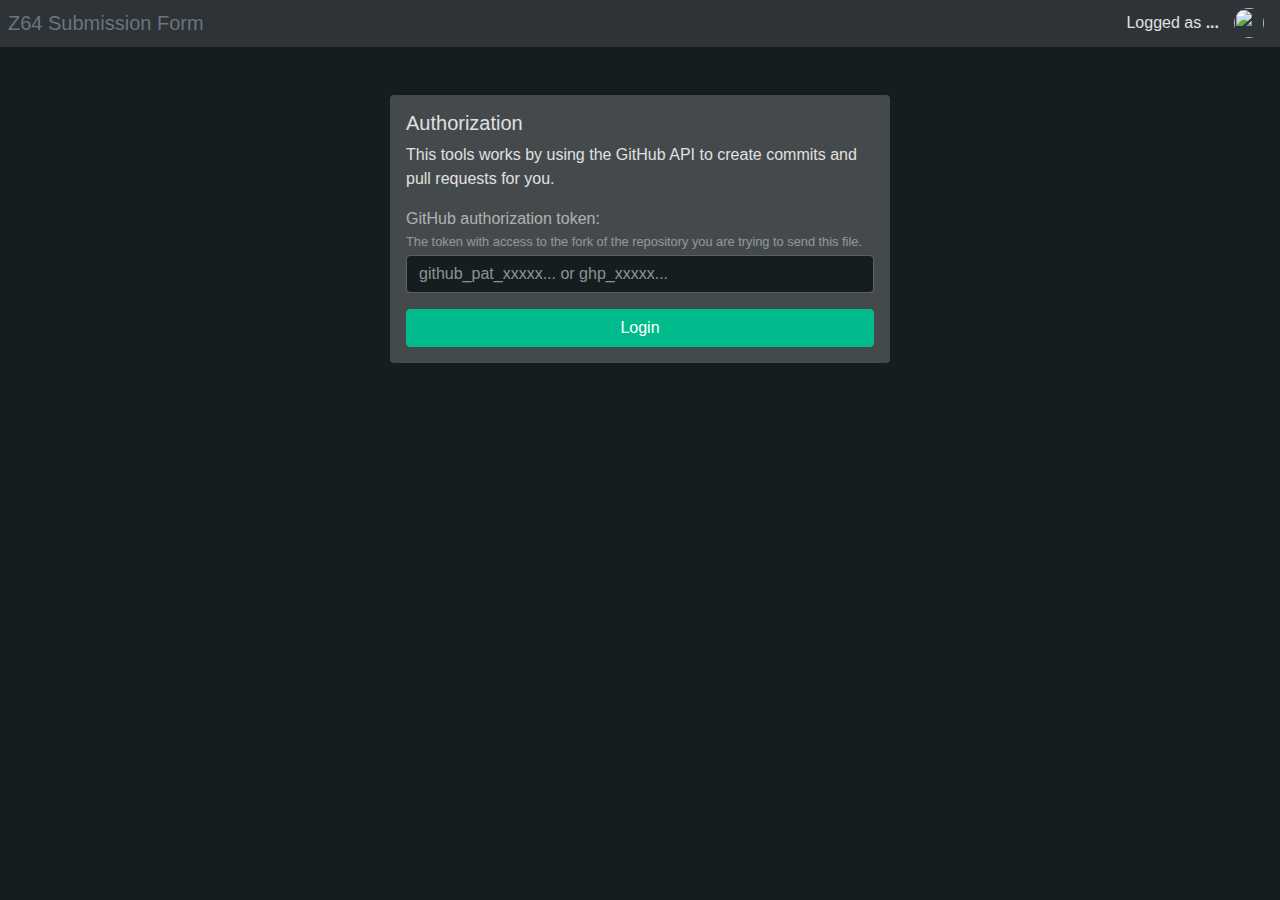
==== submission_form.html @ 9457868f "Github authorization working and proof of concept tests completed." ====
<!DOCTYPE html>
<html data-theme='dark'>
  <head>
    <!-- CSS -->
    <link rel="stylesheet" type="text/css" href="css/themes.css" />
    <link rel="stylesheet" type="text/css" href="css/bootstrap-themed.css" />
    <link rel="stylesheet" type="text/css" href="https://cdnjs.cloudflare.com/ajax/libs/font-awesome/6.5.2/css/all.min.css" />

    <!-- JQuery -->
    <script src="https://ajax.googleapis.com/ajax/libs/jquery/3.6.3/jquery.min.js"></script>
    <link rel="stylesheet" href="https://ajax.googleapis.com/ajax/libs/jqueryui/1.13.2/themes/smoothness/jquery-ui.css" />
    <script src="https://ajax.googleapis.com/ajax/libs/jqueryui/1.13.2/jquery-ui.min.js"></script>

    <!-- Other stuff -->
    <script src="https://cdn.jsdelivr.net/npm/jszip/dist/jszip.min.js"></script>
  </head>
  <body>
    <style>
      .loading-overlay {
        position: fixed;
        width: 100%;
        height: 100%;
        top: 0;
        left: 0;
        color: var(--primary-normal);
        background-color: var(--loading-overlay-backdrop-color);
        z-index: 5600;
      }
      .loading-overlay i{
          position: absolute;
          top: 47%;
          left: 47%;
      }

      label{
        margin-bottom: .1rem;
      }
      .hint{
        padding: 0;
        margin: 0;
        margin-bottom: .25rem;
        font-size: 80%;
        opacity: .5;
      }
    </style>

    <script type="module">
      import { Octokit, App } from "https://esm.sh/octokit";

      var authToken = "";

      // Info about the user:
      var username = "";
      var fullName = "";
      var email = "";
      var avatarUrl = "";

      // Valid repos of the user:
      var repos = [];

      async function userLogin(){
        try {
          //loadForm();
          //return;

          // We put an overlay to prevent more user action
          $("#loadingOverlay").removeClass("d-none");

          // Get the token the user put
          var authToken = $("#txtGithubAuthToken").val();
          console.log(authToken);
          const octokit = new Octokit({ auth: authToken });

          // Get the username of this token
          var user = await octokit.request('GET /user');
          username = user.data.login;
          fullName = user.data.name;
          email = user.data.email;
          avatarUrl = user.data.avatar_url;

          // Load the user info
          $("#imgAvatar").prop("src", avatarUrl);
          $("#lbUsername").text(username);

          // Get their repos
          var allRepos = await octokit.request('GET /users/{username}/repos', {
            username: username,
          });
          console.log(allRepos);
          
          // Check all the repos to see which one are a z64 repo
          await Promise.all(allRepos.data.map(async (repo) => {
            // Only use fork repos, because only those can pull-request
            if(repo.fork){
              // https://raw.githubusercontent.com/CristobalPenaloza/Z64PackerTestRepo/main/z64musicpacker.properties
              var z64PropertiesLink = "https://raw.githubusercontent.com/" + repo.full_name + "/" + repo.default_branch + "/z64musicpacker.properties";
              var response = await fetch(z64PropertiesLink);
              
              if(response.ok){
                console.log(response);
              }

              
              return;


              // Load the repo into our list
              repos.push({
                id: repo.id,
                fullName: repo.full_name,
                name: repo.name,
                url: repo.url,
                defaultBranch: repo.default_branch,

                // Z64 music packer properties
                
              });
            }
          }));

          
          

          

          // Once we finish, we change form and stop the loading
          $("#loadingOverlay").addClass("d-none");
          $("#panelAuthorization").addClass("d-none");
          $("#panelSubmissionDetails").removeClass("d-none");

          // If we catch an error, show it to the user
          // TODO: USE A MORE USER-FRIENDLY WAY TO SHOW THE ERROR
        } catch(e){
          $("#loadingOverlay").addClass("d-none");
          alert(e);
        }
      }

      function loadForm(){
        

        // Load the repo list

        // TODO: LOAD SPECIFIC REPO STUFF...
      }

      function processFile(event) {
        var file = event.target.files[0];
        var zip = new JSZip(); // https://stuk.github.io/jszip/documentation/api_jszip.html
        zip.loadAsync(file).then(function(zip) {
          // If it's not a valid file, we just stop the process here
          var ootrs = file.name.endsWith(".ootrs");
          if(!ootrs && !file.name.endsWith(".mmrs")) return;
          
          var usesCustomBank = false;
          var usesCustomSamples = false;

          // Run over each file and extract data
          zip.forEach(function(path, file) {
            if(ootrs && path.endsWith(".meta")){
              // TODO
            }

            if(!ootrs && path == "categories.txt"){
              // TODO
            }

            if(path.endsWith(".zbank")) usesCustomBank = true;
            if(path.endsWith(".zsound")) usesCustomSamples = true;
          });


          $("#lbFormat").text(ootrs ? "OOTRS" : "MMRS");
          $("#lbUsesCustomBank").text(usesCustomBank ? "Yes" : "No");
          $("#lbUsesCustomSamples").text(usesCustomSamples ? "Yes" : "No");


          // TODO: LOAD THE FORM IN THE CORRECT FORMAT (ootrs or mmrs)

          
        // File doesn't have the zip format
        }, function() {
          alert("Not a valid zip file");
          // TODO: ALERT (maybe a toast? snackbar?)
        });
      };

    
      async function submitForm(){
        console.log("submitForm");

        const octokit = new Octokit({
          auth: authToken,
        });

        

        // TODO: Get auth token
        
        // TODO: Collect the json file
        
        // TODO: Add this entry to the json file

        // TODO: Send the file and the entry through the github API as a commit

        // TODO: Do a pull request

        // WOOOOORKS !!!
        /*var result = await octokit.request('PUT /repos/{owner}/{repo}/contents/{path}', {
          owner: 'CristobalPenaloza',
          repo: 'Z64PackerTestRepo',
          path: 'test1.txt',
          message: 'Test 1',
          committer: {
            name: 'Cristóbal Peñaloza',
            email: 'cristobal.tolin@gmail.com'
          },
          content: 'bXkgbmV3IGZpbGUgY29udGVudHM=',
        });*/
        console.log('Process finished');
      }

      $(function(){
        $("#btnLogin").on("click", userLogin);
        $("#btnSubmit").on("click", submitForm);
        $("#fileUpload").on("change", processFile);
      });
    </script>

    <div id="loadingOverlay" class="loading-overlay d-none">
      <i class="fa-solid fa-spinner fa-spin-pulse fa-3x"></i>
    </div>

    <nav class="nav-shadow navbar fixed-top" style="padding-left: 8px; height: 46.5px;">
      <a class="navbar-brand text-secondary" style="width: 242px" href="#">
        Z64 Submission Form
      </a>

      <div class="col-auto ml-auto">
        Logged as <b id="lbUsername">...</b>
      </div>

      <div class="col-auto px-0">
        <img id="imgAvatar" class="rounded-circle" width="30" height="30" src="" />
      </div>
    </nav>

    <div class="container" style="padding-top: 46.5px;">
      <div class="row justify-content-md-center pt-5 pb-5">

        <!-- AUTHORIZATION -->
        <div class="card rounded col p-3" style="max-width: 500px;" id="panelAuthorization">
          <h5>Authorization</h5>
          <p>This tools works by using the GitHub API to create commits and pull requests for you.</p>

          <div class="form-group">
            <label>GitHub authorization token:</label>
            <p class="hint">The token with access to the fork of the repository you are trying to send this file.</p>
            <input type="text" id="txtGithubAuthToken" class="form-control" placeholder="github_pat_xxxxx... or ghp_xxxxx..." />
          </div>

          <button type="button" class="btn btn-success" id="btnLogin">Login</button>
        </div>


        <!-- SUBMISSION DETAILS -->
        <div class="card rounded col p-3 d-none" style="max-width: 500px;" id="panelSubmissionDetails">
          <h5>Submission details</h5>
    
          <div class="form-group">
            <label>File:</label>
            <input id="fileUpload" type="file" class="form-control" accept=".ootrs,.mmrs" />
            <p class="opacity-600 mb-0">
              Information detected from the file:<br>
              <b>• Format:</b> <span id="lbFormat">...</span><br>
              <b>• Internal name:</b> <span id="lbInternalName">...</span><br>
              <b>• Sequence type:</b> <span id="lbInternalName">...</span><br>
              <b>• Music groups:</b> <span id="lbMusicGroups">...</span><br>
              <b>• Categories:</b> <span id="lbCategories">...</span><br>
              <b>• Uses custom bank:</b> <span id="lbUsesCustomBank">...</span><br>
              <b>• Uses custom samples:</b> <span id="lbUsesCustomSamples">...</span>
            </p>
          </div>

          <hr>

          <div class="form-group">
            <label>Game name:</label>
            <p class="hint">The name of the game your song comes from.</p>
            <input type="text" class="form-control" placeholder="E.g.: Super Mario Galaxy" />
          </div>

          <div class="form-group">
            <label>Song name:</label>
            <p class="hint">The actual name of the song.</p>
            <input type="text" class="form-control" placeholder="E.g.: Rosalina's Observatory" />
          </div>

          <div class="form-group">
            <label>Composer(s):</label>
            <p class="hint">A list of the names of the original composers of this song.</p>
            <input type="text" class="form-control" placeholder="E.g.: Koji Kondo" />
          </div>

          <div class="form-group">
            <label>Converter(s):</label>
            <p class="hint">A list of the names of ones who converted this song to the Zelda 64 format.</p>
            <input type="text" class="form-control" placeholder="E.g.: Tolin" />
          </div>

          <div class="form-group">
            <label>Song type:</label>
            <p class="hint">
              <b>• Background Music (BGM):</b> looping track, used as background music.<br>
              <b>• Fanfare:</b> non looping track, used for events (e.g. when you find items).
            </p>
            <select class="form-control">
              <option>Background Music (BGM)</option>
              <option>Fanfare</option>
            </select>
          </div>

          <div class="form-group">
            <label>Preview link:</label>
            <p class="hint">
              Link to a preview of this songs. Can it be on two formats:<br>
              <b>• YouTube link:</b> link to a video uploaded to YouTube of your version of the song.<br>
              <b>• Direct sound file link:</b> direct link to a sound file (.mp3, .wav, etc) uploaded on a public site (Mega, Discord, GitHub, etc).
            </p>
            <input type="text" class="form-control" />
          </div>

          <div class="form-group">
            <label>Notes:</label>
            <input type="text" class="form-control" />
          </div>

          <button type="button" class="btn btn-success" id="btnSubmit">Submit</button>
        </div>
      </div>
    </div>
  </body>
</html>
---- css/themes.css ----
﻿html[data-theme='light'] {
	--text: #3f3f3f;
	--text-900: rgba(63, 63, 63, 0.9);
	--text-800: rgba(63, 63, 63, 0.8);
	--text-700: rgba(63, 63, 63, 0.7);
	--text-600: rgba(63, 63, 63, 0.6);
	--text-500: rgba(63, 63, 63, 0.5);
	--text-400: rgba(63, 63, 63, 0.4);
	--text-300: rgba(63, 63, 63, 0.3);
	--text-200: rgba(63, 63, 63, 0.2);
	--text-100: rgba(63, 63, 63, 0.1);
	--text-050: rgba(63, 63, 63, 0.05);
	--text-transparent: rgba(63, 63, 63, 0);
	--text-contrary: #FFF;
	--background: #fff;
	--navbar-background: #fff;
	--navbar-text-color: #353149;
	--navbar-brand-filter: initial;
	--panel-background: #f4f5f6;
	--panel-background-rich: #f0f1f2;
	--modal-background: #fff;
	--loading-overlay-backdrop-color: rgba(255, 255, 255, .55);
	--backdrop-opacity: 0.5;
	--tooltip-background: #353149;
	--tooltip-text-color: #FFF;
	--card-border: 0;
	--form-control-border: #ced4da;
	--form-group-text-background: #e9ecef;
	--table-background: #fafbfc;
	--table-in-modal-background: #fafbfc;
	--table-background-odd: rgba(0, 0, 0, 0.028);
	--table-hover: rgba(0, 0, 0, 0.025);
	--table-border: #dee2e6;
	--table-header-text-color: #353149;
	--secondary-normal: #6c757d;
	--secondary-normal-500: rgba(108, 117, 125, 0.5);
	--secondary-normal-rich: #5a6268;
	--secondary-normal-richer: #545b62;
	--secondary-normal-richest: #4e555b;
	--secondary-light: #d6d8db;
	--secondary-lighter: #e2e3e5;
	--secondary-light-rich: #c8cbcf;
	--secondary-dark: #383d41;
	--secondary-darker: #202326;
	--success-normal: #28a745;
	--success-normal-500: rgba(40, 167, 69, 0.5);
	--success-normal-rich: #218838;
	--success-normal-richer: #1e7e34;
	--success-normal-richest: #1c7430;
	--success-light: #c3e6cb;
	--success-lighter: #d4edda;
	--success-light-rich: #b1dfbb;
	--success-dark: #155724;
	--success-darker: #0b2e13;
	--info-normal: #353149;
	--info-normal-500: rgba(53, 49, 73, 0.5);
	--info-normal-rich: #2a273a;
	--info-normal-richer: #2a273a;
	--info-normal-richest: #1f1d2a;
	--info-light: #c2c1c8;
	--info-lighter: #d6d5da;
	--info-light-rich: #aeacb6;
	--info-dark: #1a1824;
	--info-darker: #0f0e15;
	--warning-normal: #ffc107;
	--warning-normal-500: rgba(255, 193, 7, 0.5);
	--warning-normal-rich: #e0a800;
	--warning-normal-richer: #d39e00;
	--warning-normal-richest: #c69500;
	--warning-light: #ffeeba;
	--warning-lighter: #fff3cd;
	--warning-light-rich: #ffe8a1;
	--warning-dark: #856404;
	--warning-darker: #533f03;
	--warning-contrast-text: #212529;
	--danger-normal: #dc3545;
	--danger-normal-500: rgba(220, 53, 69, 0.5);
	--danger-normal-rich: #c82333;
	--danger-normal-richer: #bd2130;
	--danger-normal-richest: #b21f2d;
	--danger-light: #f5c6cb;
	--danger-lighter: #f8d7da;
	--danger-light-rich: #f1b0b7;
	--danger-dark: #721c24;
	--danger-darker: #491217;
	--light-normal: #e5e5e5;
	--light-normal-500: rgba(229, 229, 229, 0.5);
	--light-normal-rich: #d8d8d8;
	--light-normal-richer: #d8d8d8;
	--light-normal-richest: #cbcbcb;
	--light-light: #f7f7f7;
	--light-lighter: #f9f9f9;
	--light-light-rich: #f4f4f4;
	--light-dark: #727272;
	--light-darker: #444444;
	--dark-normal: #1f1f1f;
	--dark-normal-500: rgba(31, 31, 31, 0.5);
	--dark-normal-rich: #121212;
	--dark-normal-richer: #121212;
	--dark-normal-richest: #050505;
	--dark-light: #bbbbbb;
	--dark-lighter: #d2d2d2;
	--dark-light-rich: #a5a5a5;
	--dark-dark: #0f0f0f;
	--dark-darker: #090909;
	--orange-light: #ffccbc;
	--scrollbar-thumb: #dfe0e1;
	--scrollbar-hover: #c6c7c8;
	--shadow-intensity: 0.75;
}
html[data-theme='dark'] {
	--text: #e0e0e0;
	--text-900: rgba(224, 224, 224, 0.9);
	--text-800: rgba(224, 224, 224, 0.8);
	--text-700: rgba(224, 224, 224, 0.7);
	--text-600: rgba(224, 224, 224, 0.6);
	--text-500: rgba(224, 224, 224, 0.5);
	--text-400: rgba(224, 224, 224, 0.4);
	--text-300: rgba(224, 224, 224, 0.3);
	--text-200: rgba(224, 224, 224, 0.2);
	--text-100: rgba(224, 224, 224, 0.1);
	--text-050: rgba(224, 224, 224, 0.05);
	--text-transparent: rgba(224, 224, 244, 0);
	--text-contrary: #343a40;
	--background: #161d20;
	--navbar-background: #2d3336;
	--panel-background: #2d3336;
	--panel-background-rich: #444a4c;
	--modal-background: #161d20;
	--loading-overlay-backdrop-color: rgba(24, 24, 24, .6);
	--backdrop-opacity: 0.6;
	--tooltip-background: #FFF;
	--tooltip-text-color: #000;
	--card-border: 1px solid #5b6062;
	--form-control-border: #5b6062;
	--form-control-focus: #f16f62;
	--form-control-focus-highlight: rgba(241, 111, 98, 0.15);
	--table-background: #2d3336;
	--table-in-modal-background: #2d3336;
	--table-background-odd: rgba(255, 255, 255, 0.075);
	--table-hover: rgba(255, 255, 255, 0.1);
	--table-border: #444a4c;
	--secondary-normal: #3c3f43;
	--secondary-normal-500: rgba(60,63,67, 0.5);
	--secondary-normal-rich: #303236;
	--secondary-normal-richer: #303236;
	--secondary-normal-richest: #242628;
	--secondary-light: #18191a;
	--secondary-lighter: #121214;
	--secondary-light-rich: #1e1f21;
	--secondary-dark: #9d9fa1;
	--secondary-darker: #b1b2b3;
	--success-normal: #00bc8c;
	--success-normal-500: rgba(0,188,140, 0.5);
	--success-normal-rich: #00a379;
	--success-normal-richer: #00a379;
	--success-normal-richest: #008966;
	--success-light: #004b38;
	--success-lighter: #00382a;
	--success-light-rich: #005e46;
	--success-dark: #7fddc5;
	--success-darker: #b2eadc;
	--info-normal: #353149;
	--info-normal-500: rgba(53, 49, 73, 0.5);
	--info-normal-rich: #2a273a;
	--info-normal-richer: #2a273a;
	--info-normal-richest: #1f1d2a;
	--info-light: #c2c1c8;
	--info-lighter: #d6d5da;
	--info-light-rich: #aeacb6;
	--info-dark: #1a1824;
	--info-darker: #0f0e15;
	--warning-normal: #f5af41;
	--warning-normal-500: rgba(245,175,65, 0.5);
	--warning-normal-rich: #f4a529;
	--warning-normal-richer: #f4a529;
	--warning-normal-richest: #f29b11;
	--warning-light: #62461a;
	--warning-lighter: #493413;
	--warning-light-rich: #7a5720;
	--warning-dark: #fad7a0;
	--warning-darker: #fce7c6;
	--warning-contrast-text: #343a40;
	--danger-normal: #ff5252;
	--danger-normal-500: rgba(255,82,82, 0.5);
	--danger-normal-rich: #ff3939;
	--danger-normal-richer: #ff3939;
	--danger-normal-richest: #ff1f1f;
	--danger-light: #662020;
	--danger-lighter: #4c1818;
	--danger-light-rich: #7f2929;
	--danger-dark: #ffa8a8;
	--danger-darker: #ffcbcb;
	--light-normal: #343a40;
	--light-normal-500: rgba(52, 58, 64, 0.5);
	--light-normal-rich: #23272b;
	--light-normal-richer: #1d2124;
	--light-normal-richest: #171a1d;
	--light-light: #c6c8ca;
	--light-lighter: #d6d8d9;
	--light-light-rich: #b9bbbe;
	--light-dark: #1b1e21;
	--light-darker: #040505;
	--dark-normal: #f8f9fa;
	--dark-normal-500: rgba(248, 249, 250, 0.5);
	--dark-normal-rich: #e2e6ea;
	--dark-normal-richer: #dae0e5;
	--dark-normal-richest: #d3d9df;
	--dark-light: #4a4a4b;
	--dark-lighter: #313132;
	--dark-light-rich: #636364;
	--dark-dark: #fbfcfc;
	--dark-darker: #fcfdfd;
	--scrollbar-thumb: rgba(224, 224, 224, .1);
	--scrollbar-hover: rgba(224, 224, 224, .2);
	--shadow-intensity: 4;
}
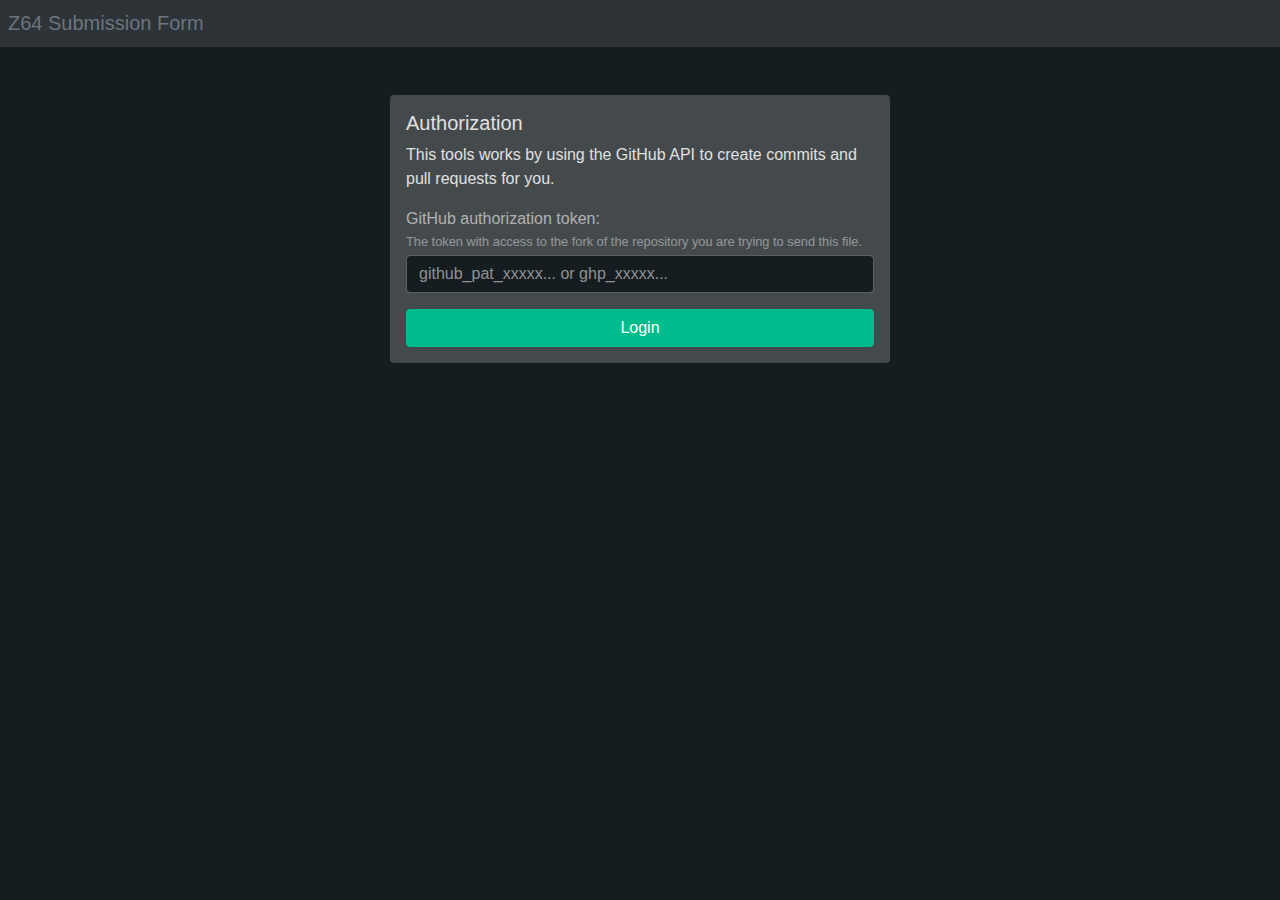
==== commit bd70eaa8: "Repo selection completed!" ====
--- a/submission_form.html
+++ b/submission_form.html
@@ -57,6 +57,7 @@
 
       // Valid repos of the user:
       var repos = [];
+      var selectedRepo = null;
 
       async function userLogin(){
         try {
@@ -68,7 +69,6 @@
 
           // Get the token the user put
           var authToken = $("#txtGithubAuthToken").val();
-          console.log(authToken);
           const octokit = new Octokit({ auth: authToken });
 
           // Get the username of this token
@@ -79,54 +79,94 @@
           avatarUrl = user.data.avatar_url;
 
           // Load the user info
+          $("#niAvatar").removeClass("d-none");
           $("#imgAvatar").prop("src", avatarUrl);
+          $("#niUsername").removeClass("d-none");
           $("#lbUsername").text(username);
 
           // Get their repos
           var allRepos = await octokit.request('GET /users/{username}/repos', {
             username: username,
           });
-          console.log(allRepos);
           
           // Check all the repos to see which one are a z64 repo
           await Promise.all(allRepos.data.map(async (repo) => {
-            // Only use fork repos, because only those can pull-request
+
+            // If it's a fork, query the original repo
+            var originalRepoFullName = repo.full_name;
+            var originalRepoAvatarUrl = avatarUrl;
             if(repo.fork){
-              // https://raw.githubusercontent.com/CristobalPenaloza/Z64PackerTestRepo/main/z64musicpacker.properties
-              var z64PropertiesLink = "https://raw.githubusercontent.com/" + repo.full_name + "/" + repo.default_branch + "/z64musicpacker.properties";
-              var response = await fetch(z64PropertiesLink);
-              
-              if(response.ok){
-                console.log(response);
-              }
-
-              
-              return;
-
+              var originalRepo = await octokit.request('GET /repos/{owner}/{repo}', {
+                owner: repo.owner.login,
+                repo: repo.name
+              });
+              originalRepoFullName = originalRepo.data.parent.full_name;
+              originalRepoAvatarUrl = originalRepo.data.parent.owner.avatar_url;
+            }
+
+            // Try to get the z64musicpacker.properties file from the original repo
+            // TODO: Consider reading this with the GitHub API, since raw.githubusercontent.com has a cache delay of 300 seconds (5 mins)
+            var z64PropertiesLink = "https://raw.githubusercontent.com/" + originalRepoFullName + "/" + repo.default_branch + "/z64musicpacker.properties";
+            var response = await fetch(z64PropertiesLink);
+
+            // TODO: Add version, and compatible files to z64musicpacker.properties
+            
+            // If we find a z64musicpacker.properties file, this is a compatible repo!
+            if(response.ok){
+              // Read the file
+              var properties = await response.json();
+              console.log(properties);
 
               // Load the repo into our list
               repos.push({
-                id: repo.id,
-                fullName: repo.full_name,
-                name: repo.name,
-                url: repo.url,
-                defaultBranch: repo.default_branch,
-
-                // Z64 music packer properties
-                
+                repoId: repo.id,
+                repoFullName: repo.full_name,
+                repoName: repo.name,
+                repoUrl: repo.url,
+                repoDefaultBranch: repo.default_branch,
+                repoIsFork: repo.fork, // <-- Make this tool also available for repo owners
+
+                originalRepoFullName: originalRepoFullName,
+                originalRepoAvatarUrl: originalRepoAvatarUrl,
+
+                // Import Z64 music packer properties
+                ...properties,
               });
             }
           }));
 
-          
-          
-
-          
-
-          // Once we finish, we change form and stop the loading
-          $("#loadingOverlay").addClass("d-none");
-          $("#panelAuthorization").addClass("d-none");
-          $("#panelSubmissionDetails").removeClass("d-none");
+          // Check if we have z64 fork repos available
+          if(repos.length == 0){
+            alert("No Z64 repos found for this account!");
+            $("#loadingOverlay").addClass("d-none");
+            return;
+
+          } else{
+            // Add the repos as buttons
+            repos.forEach((repo, i) => {
+              $("#containerRepo").append(
+                `<button type="button" class="btn btn-outline-dark w-100 mb-3" id="btnSelectRepo${i}">
+                  <div class="row">
+                    <img class="rounded-circle ml-3" width="45" height="45" src="${repo.originalRepoAvatarUrl}" />
+                    <div class="col text-left">
+                      <h5 class="mb-0">${repo.name}</h5>
+                      <span class="opacity-500">${repo.description}</span>
+                    </div>
+                  </div>
+                </button>`
+              );
+              $(`#btnSelectRepo${i}`).on("click", function(){
+                selectedRepo = repo;
+                $("#panelRepoSelection").addClass("d-none");
+                $("#panelSubmissionDetails").removeClass("d-none");
+              });
+            });
+
+            // Once we finish, we change form and stop the loading
+            $("#loadingOverlay").addClass("d-none");
+            $("#panelAuthorization").addClass("d-none");
+            $("#panelRepoSelection").removeClass("d-none");
+          }
 
           // If we catch an error, show it to the user
           // TODO: USE A MORE USER-FRIENDLY WAY TO SHOW THE ERROR
@@ -235,12 +275,12 @@
       <a class="navbar-brand text-secondary" style="width: 242px" href="#">
         Z64 Submission Form
       </a>
-
-      <div class="col-auto ml-auto">
+      
+      <div class="col-auto ml-auto d-none" id="niUsername">
         Logged as <b id="lbUsername">...</b>
       </div>
 
-      <div class="col-auto px-0">
+      <div class="col-auto px-0 d-none" id="niAvatar">
         <img id="imgAvatar" class="rounded-circle" width="30" height="30" src="" />
       </div>
     </nav>
@@ -263,9 +303,31 @@
         </div>
 
 
+        <!-- SELECT A REPO -->
+        <div class="card rounded col p-3 d-none" style="max-width: 500px;" id="panelRepoSelection">
+          <h5>Select a repository</h5>
+          <p>Select the repository you will be submitting a new music track.</p>
+          <div class="container" id="containerRepo">
+            <!--<button type="button" class="btn btn-outline-dark w-100 mb-3">
+              <div class="row">
+                <img id="imgAvatar" class="rounded-circle ml-3" width="45" height="45" src="" />
+                <div class="col text-left">
+                  <h5>Repo Name</h5>
+                  <span class="opacity-500">Description! Description!</span>
+                </div>
+              </div>
+            </button>-->
+          </div>
+        </div>
+
+
         <!-- SUBMISSION DETAILS -->
         <div class="card rounded col p-3 d-none" style="max-width: 500px;" id="panelSubmissionDetails">
           <h5>Submission details</h5>
+
+          <div class="form-group">
+            
+          </div>
     
           <div class="form-group">
             <label>File:</label>
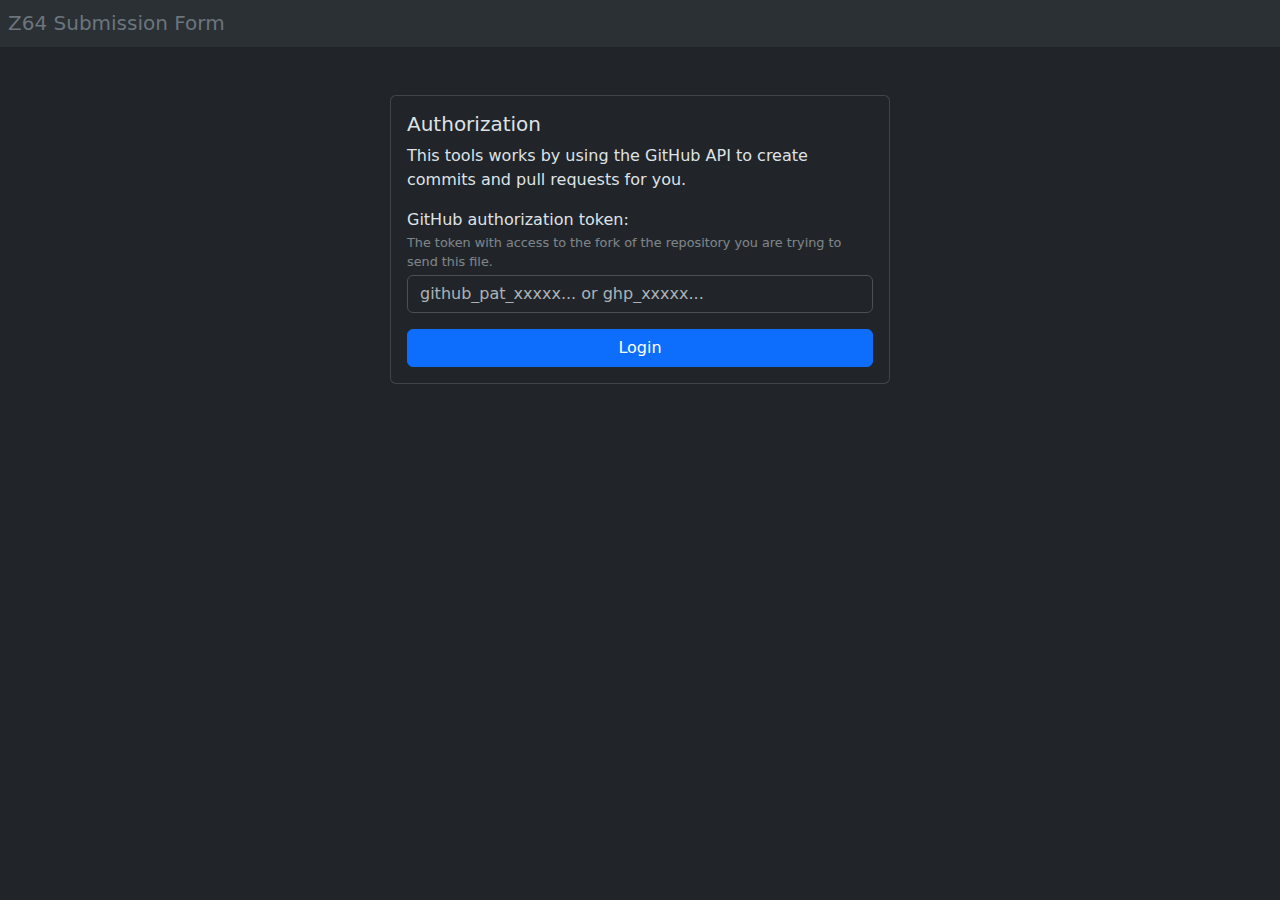
==== commit 270eca7a: "Upload new file completed!" ====
--- a/submission_form.html
+++ b/submission_form.html
@@ -1,9 +1,8 @@
 <!DOCTYPE html>
-<html data-theme='dark'>
+<html data-bs-theme="dark">
   <head>
     <!-- CSS -->
-    <link rel="stylesheet" type="text/css" href="css/themes.css" />
-    <link rel="stylesheet" type="text/css" href="css/bootstrap-themed.css" />
+    <link href="https://cdn.jsdelivr.net/npm/bootstrap@5.3.3/dist/css/bootstrap.min.css" rel="stylesheet" integrity="sha384-QWTKZyjpPEjISv5WaRU9OFeRpok6YctnYmDr5pNlyT2bRjXh0JMhjY6hW+ALEwIH" crossorigin="anonymous">
     <link rel="stylesheet" type="text/css" href="https://cdnjs.cloudflare.com/ajax/libs/font-awesome/6.5.2/css/all.min.css" />
 
     <!-- JQuery -->
@@ -13,6 +12,8 @@
 
     <!-- Other stuff -->
     <script src="https://cdn.jsdelivr.net/npm/jszip/dist/jszip.min.js"></script>
+    <script src="https://cdnjs.cloudflare.com/ajax/libs/jquery.alphanum/1.0.24/jquery.alphanum.min.js"></script>
+    <script src="js/typeahead.bundle.js"></script>
   </head>
   <body>
     <style>
@@ -22,16 +23,15 @@
         height: 100%;
         top: 0;
         left: 0;
-        color: var(--primary-normal);
-        background-color: var(--loading-overlay-backdrop-color);
+        color: var(--bs-primary-text-emphasis);
+        background-color: rgba(24, 24, 24, .6);
         z-index: 5600;
       }
       .loading-overlay i{
-          position: absolute;
-          top: 47%;
-          left: 47%;
-      }
-
+        position: absolute;
+        top: 47%;
+        left: 47%;
+      }
       label{
         margin-bottom: .1rem;
       }
@@ -42,12 +42,38 @@
         font-size: 80%;
         opacity: .5;
       }
+
+
+      .tt-hint{
+        opacity: .4 !important;
+      }
+      .tt-menu{
+        width: 100%;
+        background-color: var(--bs-body-bg);
+        border: var(--bs-card-border-width) solid var(--bs-primary-text-emphasis);
+        padding: .5rem;
+        border-radius: var(--bs-border-radius);
+        margin-top: .25rem;
+      }
+      .tt-suggestion{
+        padding: .25rem;
+      }
+      .tt-suggestion.tt-cursor, .tt-suggestion:hover{
+        background-color: var(--bs-primary);
+        color: white;
+        cursor: pointer;
+      }
+      .twitter-typeahead {
+        width: 100%;
+      }
     </style>
 
     <script type="module">
       import { Octokit, App } from "https://esm.sh/octokit";
+      import { restEndpointMethods } from "https://esm.sh/@octokit/plugin-rest-endpoint-methods";
 
       var authToken = "";
+      var fileBase64 = "";
 
       // Info about the user:
       var username = "";
@@ -58,6 +84,8 @@
       // Valid repos of the user:
       var repos = [];
       var selectedRepo = null;
+      var database = [];
+      var databaseSha = "";
 
       async function userLogin(){
         try {
@@ -68,7 +96,7 @@
           $("#loadingOverlay").removeClass("d-none");
 
           // Get the token the user put
-          var authToken = $("#txtGithubAuthToken").val();
+          authToken = $("#txtGithubAuthToken").val();
           const octokit = new Octokit({ auth: authToken });
 
           // Get the username of this token
@@ -93,40 +121,45 @@
           await Promise.all(allRepos.data.map(async (repo) => {
 
             // If it's a fork, query the original repo
-            var originalRepoFullName = repo.full_name;
+            var originalRepoOwner = repo.owner.login;
             var originalRepoAvatarUrl = avatarUrl;
             if(repo.fork){
               var originalRepo = await octokit.request('GET /repos/{owner}/{repo}', {
                 owner: repo.owner.login,
                 repo: repo.name
               });
-              originalRepoFullName = originalRepo.data.parent.full_name;
+              originalRepoOwner = originalRepo.data.parent.owner.login;
               originalRepoAvatarUrl = originalRepo.data.parent.owner.avatar_url;
             }
 
             // Try to get the z64musicpacker.properties file from the original repo
-            // TODO: Consider reading this with the GitHub API, since raw.githubusercontent.com has a cache delay of 300 seconds (5 mins)
-            var z64PropertiesLink = "https://raw.githubusercontent.com/" + originalRepoFullName + "/" + repo.default_branch + "/z64musicpacker.properties";
-            var response = await fetch(z64PropertiesLink);
+            // We don't use raw.githubusercontent.com, since it has a cache delay of 300 seconds (5 mins) that can cause issues
+            var response = await octokit.request('GET /repos/{owner}/{repo}/contents/{path}', {
+              owner: originalRepoOwner,
+              repo: repo.name,
+              path: "z64musicpacker.properties"
+
+            }).catch((error) => {
+              //console.log(`${repo.name} is not a z64 repo`);
+            });
 
             // TODO: Add version, and compatible files to z64musicpacker.properties
             
             // If we find a z64musicpacker.properties file, this is a compatible repo!
-            if(response.ok){
+            if(response !== undefined){
               // Read the file
-              var properties = await response.json();
+              var properties = JSON.parse(atob(response.data.content));
               console.log(properties);
 
               // Load the repo into our list
               repos.push({
                 repoId: repo.id,
-                repoFullName: repo.full_name,
                 repoName: repo.name,
                 repoUrl: repo.url,
                 repoDefaultBranch: repo.default_branch,
                 repoIsFork: repo.fork, // <-- Make this tool also available for repo owners
 
-                originalRepoFullName: originalRepoFullName,
+                originalRepoOwner: originalRepoOwner,
                 originalRepoAvatarUrl: originalRepoAvatarUrl,
 
                 // Import Z64 music packer properties
@@ -145,10 +178,10 @@
             // Add the repos as buttons
             repos.forEach((repo, i) => {
               $("#containerRepo").append(
-                `<button type="button" class="btn btn-outline-dark w-100 mb-3" id="btnSelectRepo${i}">
+                `<button type="button" class="btn btn-outline-light w-100 mb-3" id="btnSelectRepo${i}">
                   <div class="row">
-                    <img class="rounded-circle ml-3" width="45" height="45" src="${repo.originalRepoAvatarUrl}" />
-                    <div class="col text-left">
+                    <img class="rounded-circle ml-3 col-auto" width="45" height="45" src="${repo.originalRepoAvatarUrl}" />
+                    <div class="col text-start">
                       <h5 class="mb-0">${repo.name}</h5>
                       <span class="opacity-500">${repo.description}</span>
                     </div>
@@ -156,9 +189,7 @@
                 </button>`
               );
               $(`#btnSelectRepo${i}`).on("click", function(){
-                selectedRepo = repo;
-                $("#panelRepoSelection").addClass("d-none");
-                $("#panelSubmissionDetails").removeClass("d-none");
+                selectRepo(repo);
               });
             });
 
@@ -176,116 +207,364 @@
         }
       }
 
-      function loadForm(){
-        
-
-        // Load the repo list
-
-        // TODO: LOAD SPECIFIC REPO STUFF...
-      }
-
-      function processFile(event) {
-        var file = event.target.files[0];
-        var zip = new JSZip(); // https://stuk.github.io/jszip/documentation/api_jszip.html
-        zip.loadAsync(file).then(function(zip) {
-          // If it's not a valid file, we just stop the process here
-          var ootrs = file.name.endsWith(".ootrs");
-          if(!ootrs && !file.name.endsWith(".mmrs")) return;
-          
-          var usesCustomBank = false;
-          var usesCustomSamples = false;
-
-          // Run over each file and extract data
-          zip.forEach(function(path, file) {
-            if(ootrs && path.endsWith(".meta")){
-              // TODO
+      async function selectRepo(repo){
+        selectedRepo = repo;
+        $("#loadingOverlay").removeClass("d-none");
+        
+        // Try to sync the repo and collect the database... we need it for the form
+        var err = await syncRepoAndGetLatestDatabase();
+        if(err != null){
+          alert(err);
+
+        } else{
+          // We synced and got the db! Now we load the form
+          $("#panelRepoSelection").addClass("d-none");
+          $("#panelSubmissionDetails").removeClass("d-none");
+        }
+
+        $("#loadingOverlay").addClass("d-none");
+      }
+
+      async function syncRepoAndGetLatestDatabase(){
+        const octokit = new Octokit({ auth: authToken });
+        var error = null;
+        database = [];
+        
+
+        // First, if the current repo is a fork, we try to sync to the latest commit
+        if(selectedRepo.repoIsFork){
+          var syncResponse = await octokit.request('POST /repos/{owner}/{repo}/merge-upstream', {
+            owner: username,
+            repo: selectedRepo.repoName,
+            branch: selectedRepo.repoDefaultBranch
+          }).catch((err) =>{
+            error = `Couldn't sync fork to the latest commit: ${err}`;
+          });
+          if(syncResponse === undefined) return error;
+        }
+        
+        
+        // Collect the database json file
+        var dbResponse = await octokit.request('GET /repos/{owner}/{repo}/contents/{path}', {
+          owner: username,
+          repo: selectedRepo.repoName,
+          path: selectedRepo.database
+        }).catch((err) => {
+          error = `Couldn't get database file from the repo: ${err}`;
+        });
+        if(dbResponse === undefined) return error;
+
+        // Load the database
+        try{
+          database = JSON.parse(atob(dbResponse.data.content));
+          databaseSha = dbResponse.data.sha;
+
+        } catch(e){
+          alert(`Couldn't process database file, it could be corrupted: ${e}.\n\nThe process will continue, but the database will be remade.`);
+          database = [];
+          databaseSha = dbResponse.data.sha;
+          return;
+        }
+
+        // Now that we are loaded, fill up the required forms
+        var games = new Bloodhound({
+          datumTokenizer: Bloodhound.tokenizers.whitespace,
+          queryTokenizer: Bloodhound.tokenizers.whitespace,
+          local: [...new Set(database.map((d) => d.game))],
+        });
+        $("#txtGameName").typeahead({
+          hint: true,
+          highlight: true, /* Enable substring highlighting */
+          minLength: 1, /* Specify minimum characters required for showing suggestions */
+        }, {
+          name: 'games',
+          source: games,
+        });
+
+        console.log("Database loaded!");
+        console.log(database);
+      }
+
+
+
+      async function processFile(event) {
+        // Read the file as a zip file
+        // https://stuk.github.io/jszip/documentation/api_jszip.html
+        try{
+          $("#loadingOverlay").removeClass("d-none");
+          var file = event.target.files[0];
+          fileBase64 = (await toBase64(file)).split(",").pop();
+          //console.log("File processed: " + fileBase64);
+
+          // Open the file as a zip
+          var zip = new JSZip();
+          zip.loadAsync(file).then(function(zip) {
+
+            // If it's not a valid file, we just stop the process here
+            var ootrs = file.name.endsWith(".ootrs");
+            if(!ootrs && !file.name.endsWith(".mmrs")) {
+              alert("Not a valid z64 file (ootrs, mmrs)");
+              $("#fileUpload").val("");
+              $("#pInformationFromFile").addClass("d-none");
+              return;
             }
-
-            if(!ootrs && path == "categories.txt"){
-              // TODO
-            }
-
-            if(path.endsWith(".zbank")) usesCustomBank = true;
-            if(path.endsWith(".zsound")) usesCustomSamples = true;
+            
+            var usesCustomBank = false;
+            var usesCustomSamples = false;
+
+            // Run over each file and extract data
+            zip.forEach(function(path, file) {
+
+              // Read the OOTRS-only meta file
+              if(ootrs && path.endsWith(".meta")){
+                file.async("text").then(function(text) {
+                  var lines = text.split("\n");
+                  lines.forEach((line, i) => {
+                    switch(i){
+                      case 0: $("#lbInternalName").text(line); break;
+                      case 2: $("#lbSequenceType").text(line); break;
+                      case 3: $("#lbMusicGroups").text(line); break;
+                    }
+                  });
+                });
+              }
+
+              // Read the MMRS-only categories file
+              if(!ootrs && path == "categories.txt"){
+                file.async("text").then(function(text) {
+                  $("#lbCategories").text(text);
+                });
+              }
+
+              // Check custom bank and samples
+              if(path.endsWith(".zbank")) usesCustomBank = true;
+              if(path.endsWith(".zsound")) usesCustomSamples = true;
+            });
+
+            // Load the info for both file types
+            $("#lbFormat").text(ootrs ? "OOTRS" : "MMRS");
+            $("#lbUsesCustomBank").text(usesCustomBank ? "Yes" : "No");
+            $("#lbUsesCustomSamples").text(usesCustomSamples ? "Yes" : "No");
+
+            // Toggle the info only for each file type
+            $("#lbOOTRSOnlyInfo").toggleClass("d-none", !ootrs);
+            $("#lbMMRSOnlyInfo").toggleClass("d-none", ootrs);
+
+            // Show the information
+            $("#pInformationFromFile").removeClass("d-none");
+
+            // TODO: LOAD THE FORM IN THE CORRECT FORMAT (ootrs or mmrs)
+            // If needed tho...
+
+            $("#loadingOverlay").addClass("d-none");
+
+            
+          // File doesn't have the zip format
+          }, function() {
+            alert("Not a valid zip file");
+            clearFileInput();
           });
 
-
-          $("#lbFormat").text(ootrs ? "OOTRS" : "MMRS");
-          $("#lbUsesCustomBank").text(usesCustomBank ? "Yes" : "No");
-          $("#lbUsesCustomSamples").text(usesCustomSamples ? "Yes" : "No");
-
-
-          // TODO: LOAD THE FORM IN THE CORRECT FORMAT (ootrs or mmrs)
-
-          
-        // File doesn't have the zip format
-        }, function() {
-          alert("Not a valid zip file");
-          // TODO: ALERT (maybe a toast? snackbar?)
-        });
-      };
+        } catch(e){
+          alert(`Couldn't process the file: ${e}`);
+          clearFileInput();
+        }
+      }
+      function clearFileInput(){
+        fileBase64 = "";
+        $("#pInformationFromFile").addClass("d-none");
+        $("#fileUpload").val("");
+        $("#loadingOverlay").addClass("d-none");
+      }
+      const toBase64 = file => new Promise((resolve, reject) => {
+        const reader = new FileReader();
+        reader.readAsDataURL(file);
+        reader.onload = () => resolve(reader.result);
+        reader.onerror = reject;
+      });
+
+
+
+      function clearForm(){
+        clearFileInput();
+        $("#txtGameName").val("");
+        $("#txtSongName").val("");
+        $("#ddlSongType").val("bgm");
+        $("#txtComposers").val("");
+        $("#txtConverters").val("");
+        $("#txtPreviewLink").val("");
+        $("#txtNotes").val("");
+        $("#mainForm").removeClass("was-validated");
+      }
+
 
     
       async function submitForm(){
-        console.log("submitForm");
-
-        const octokit = new Octokit({
-          auth: authToken,
+
+        // Check if the form is valid first
+        var form = $("#mainForm")[0];
+        var formIsValid = form.checkValidity();
+        $("#mainForm").addClass("was-validated");
+        if(!formIsValid) return;
+
+
+        // Open octokit and trigger the overlay
+        const octokit = new Octokit({ auth: authToken });
+        $("#loadingOverlay").removeClass("d-none");
+
+
+        // Get the latest database
+        // Is this new one required?
+        var syncError = await syncRepoAndGetLatestDatabase();
+        if(syncError != null){
+          alert(syncError);
+          $("#loadingOverlay").addClass("d-none");
+          return;
+        }
+        
+
+        // Create the new entry
+        var entry = {
+          game: $("#txtGameName").val(),
+          song: $("#txtSongName").val(),
+          type: $("#ddlSongType").val(),
+          composers: $("#txtComposers").val(),
+          converters: $("#txtConverters").val(),
+          preview: $("#txtPreviewLink").val(),
+
+          categories: $("#lbFormat").text() == "OOTRS" ? $("#lbMusicGroups").text() : $("#lbCategories").text(),
+          usesCustomBank: $("lbUsesCustomBank").text() == "Yes",
+          usesCustomSamples: $("lbUsesCustomSamples").text() == "Yes",
+          
+          uuid: crypto.randomUUID(),
+        };
+
+
+        // Generate a local path for the entry
+        var extension = $("#lbFormat").text().toLowerCase();
+        var fileLocalPath = entry.game + "/" + entry.song + "." + extension;
+        var finalPath = selectedRepo.binaries + fileLocalPath;
+        entry.file = fileLocalPath;
+        console.log(entry);
+
+
+        // Add this entry to the json file
+        database.push(entry);
+
+        
+        // Upload the file as a new commit
+        var uploadFileResult = await octokit.request('PUT /repos/{owner}/{repo}/contents/{path}', {
+          owner: username,
+          repo: selectedRepo.repoName,
+          path: finalPath,
+          message: `Add new file ${fileLocalPath}`,
+          content: fileBase64,
+          
+        }).catch((err) => {
+          alert(`Couldn't upload the new file (${finalPath}) to the repo: ${err}`);
         });
-
-        
-
-        // TODO: Get auth token
-        
-        // TODO: Collect the json file
-        
-        // TODO: Add this entry to the json file
-
-        // TODO: Send the file and the entry through the github API as a commit
-
-        // TODO: Do a pull request
-
-        // WOOOOORKS !!!
-        /*var result = await octokit.request('PUT /repos/{owner}/{repo}/contents/{path}', {
-          owner: 'CristobalPenaloza',
-          repo: 'Z64PackerTestRepo',
-          path: 'test1.txt',
-          message: 'Test 1',
-          committer: {
-            name: 'Cristóbal Peñaloza',
-            email: 'cristobal.tolin@gmail.com'
-          },
-          content: 'bXkgbmV3IGZpbGUgY29udGVudHM=',
-        });*/
-        console.log('Process finished');
-      }
+        if(uploadFileResult === undefined) {
+          $("#loadingOverlay").addClass("d-none");
+          return;
+        }
+        console.log(uploadFileResult);
+
+
+        // Update the database
+        var updateDatabaseResult = await octokit.request('PUT /repos/{owner}/{repo}/contents/{path}', {
+          owner: username,
+          repo: selectedRepo.repoName,
+          path: selectedRepo.database,
+          message: `Add entry in database for file ${fileLocalPath}`,
+          content: btoa(JSON.stringify(database, null, 2)), // <- We add spaces for readability for maintainers
+          sha: databaseSha
+          
+        }).catch((err) => {
+          alert(`Couldn't update database (${selectedRepo.database}) on the repo: ${err}`);
+        });
+        if(updateDatabaseResult === undefined) {
+          $("#loadingOverlay").addClass("d-none");
+          return;
+        }
+        console.log(updateDatabaseResult);
+
+
+        // Do a pull request with the newly added files
+        if(selectedRepo.repoIsFork){
+          var additionalNotes = $("#txtNotes").val();
+          var pullRequestResult = await octokit.request('POST /repos/{owner}/{repo}/pulls', {
+            owner: selectedRepo.originalRepoOwner,
+            repo: selectedRepo.repoName,
+            title: `Add new song: ${entry.game} - ${entry.song}`,
+            body: `Automatic PR created with Z64 Submission Form\n\nAdditional notes: ${additionalNotes}`,
+            head: username + ":" + selectedRepo.repoDefaultBranch, // <-- We only do to the main branch... I could implement it for selected branches tho
+            base: selectedRepo.repoDefaultBranch,
+
+          }).catch((err) => {
+            alert(`Couldn't create a pull request: ${err}`);
+          });
+          if(pullRequestResult === undefined) {
+            $("#loadingOverlay").addClass("d-none");
+            return;
+          }
+        }
+        
+        alert("Process completed!");
+        clearForm();
+        await syncRepoAndGetLatestDatabase();
+        $("#loadingOverlay").addClass("d-none");
+      }
+
+
 
       $(function(){
+        // Submit mappings
         $("#btnLogin").on("click", userLogin);
         $("#btnSubmit").on("click", submitForm);
+
+        // We don't want to trigger an actual submit, since we don't have any backend
+        $("#mainForm").on("submit", function(e){
+          e.preventDefault();
+          e.stopPropagation();
+        });
+        
+        // Form events
         $("#fileUpload").on("change", processFile);
+        $("#txtGameName, #txtSongName").alphanum({
+          allow: "!@#$%^&()+=[]\';,{}~`.- _", // We allow all character accepted as filenames
+          //disallow: '\\/:*?"<>|',
+        });
+        
+
+        $("#ddlSubmissionType").on("change", function(){
+          $("#mainForm").toggleClass("d-none", this.value != "new")
+          // TODO: ADD SELECT FOR CHOOSING THE SONG TO EDIT | this.value == "edit"
+        });
       });
     </script>
+
 
     <div id="loadingOverlay" class="loading-overlay d-none">
       <i class="fa-solid fa-spinner fa-spin-pulse fa-3x"></i>
     </div>
 
-    <nav class="nav-shadow navbar fixed-top" style="padding-left: 8px; height: 46.5px;">
+    <nav class="navbar navbar-expand-lg bg-body-tertiary" style="padding-left: 8px; height: 46.5px;">
       <a class="navbar-brand text-secondary" style="width: 242px" href="#">
         Z64 Submission Form
       </a>
       
+      <div class="col"></div>
+
       <div class="col-auto ml-auto d-none" id="niUsername">
         Logged as <b id="lbUsername">...</b>
       </div>
 
-      <div class="col-auto px-0 d-none" id="niAvatar">
-        <img id="imgAvatar" class="rounded-circle" width="30" height="30" src="" />
+      <div class="col-auto px-2 d-none" id="niAvatar">
+        <img id="imgAvatar" class="rounded-circle bg-white" width="30" height="30" src="" />
       </div>
     </nav>
 
-    <div class="container" style="padding-top: 46.5px;">
+    <div class="container">
       <div class="row justify-content-md-center pt-5 pb-5">
 
         <!-- AUTHORIZATION -->
@@ -293,13 +572,13 @@
           <h5>Authorization</h5>
           <p>This tools works by using the GitHub API to create commits and pull requests for you.</p>
 
-          <div class="form-group">
+          <div class="form-group mb-3">
             <label>GitHub authorization token:</label>
             <p class="hint">The token with access to the fork of the repository you are trying to send this file.</p>
             <input type="text" id="txtGithubAuthToken" class="form-control" placeholder="github_pat_xxxxx... or ghp_xxxxx..." />
           </div>
 
-          <button type="button" class="btn btn-success" id="btnLogin">Login</button>
+          <button type="button" class="btn btn-primary" id="btnLogin">Login</button>
         </div>
 
 
@@ -308,96 +587,124 @@
           <h5>Select a repository</h5>
           <p>Select the repository you will be submitting a new music track.</p>
           <div class="container" id="containerRepo">
-            <!--<button type="button" class="btn btn-outline-dark w-100 mb-3">
-              <div class="row">
-                <img id="imgAvatar" class="rounded-circle ml-3" width="45" height="45" src="" />
-                <div class="col text-left">
-                  <h5>Repo Name</h5>
-                  <span class="opacity-500">Description! Description!</span>
-                </div>
-              </div>
-            </button>-->
           </div>
         </div>
 
 
         <!-- SUBMISSION DETAILS -->
-        <div class="card rounded col p-3 d-none" style="max-width: 500px;" id="panelSubmissionDetails">
+        <div class="card rounded col p-3 g-3 d-none" style="max-width: 500px;" id="panelSubmissionDetails">
           <h5>Submission details</h5>
 
-          <div class="form-group">
-            
-          </div>
-    
-          <div class="form-group">
-            <label>File:</label>
-            <input id="fileUpload" type="file" class="form-control" accept=".ootrs,.mmrs" />
-            <p class="opacity-600 mb-0">
-              Information detected from the file:<br>
-              <b>• Format:</b> <span id="lbFormat">...</span><br>
-              <b>• Internal name:</b> <span id="lbInternalName">...</span><br>
-              <b>• Sequence type:</b> <span id="lbInternalName">...</span><br>
-              <b>• Music groups:</b> <span id="lbMusicGroups">...</span><br>
-              <b>• Categories:</b> <span id="lbCategories">...</span><br>
-              <b>• Uses custom bank:</b> <span id="lbUsesCustomBank">...</span><br>
-              <b>• Uses custom samples:</b> <span id="lbUsesCustomSamples">...</span>
-            </p>
-          </div>
-
-          <hr>
-
-          <div class="form-group">
-            <label>Game name:</label>
-            <p class="hint">The name of the game your song comes from.</p>
-            <input type="text" class="form-control" placeholder="E.g.: Super Mario Galaxy" />
-          </div>
-
-          <div class="form-group">
-            <label>Song name:</label>
-            <p class="hint">The actual name of the song.</p>
-            <input type="text" class="form-control" placeholder="E.g.: Rosalina's Observatory" />
-          </div>
-
-          <div class="form-group">
-            <label>Composer(s):</label>
-            <p class="hint">A list of the names of the original composers of this song.</p>
-            <input type="text" class="form-control" placeholder="E.g.: Koji Kondo" />
-          </div>
-
-          <div class="form-group">
-            <label>Converter(s):</label>
-            <p class="hint">A list of the names of ones who converted this song to the Zelda 64 format.</p>
-            <input type="text" class="form-control" placeholder="E.g.: Tolin" />
-          </div>
-
-          <div class="form-group">
-            <label>Song type:</label>
-            <p class="hint">
-              <b>• Background Music (BGM):</b> looping track, used as background music.<br>
-              <b>• Fanfare:</b> non looping track, used for events (e.g. when you find items).
-            </p>
-            <select class="form-control">
-              <option>Background Music (BGM)</option>
-              <option>Fanfare</option>
+          <div class="form-group mb-3">
+            <label>Submission type:</label>
+            <select id="ddlSubmissionType" class="form-select">
+              <option value="">Select an option...</option>
+              <option value="new">Upload a new song</option>
+              <option value="edit">Modify/update existing song</option>
             </select>
           </div>
 
-          <div class="form-group">
-            <label>Preview link:</label>
-            <p class="hint">
-              Link to a preview of this songs. Can it be on two formats:<br>
-              <b>• YouTube link:</b> link to a video uploaded to YouTube of your version of the song.<br>
-              <b>• Direct sound file link:</b> direct link to a sound file (.mp3, .wav, etc) uploaded on a public site (Mega, Discord, GitHub, etc).
-            </p>
-            <input type="text" class="form-control" />
-          </div>
-
-          <div class="form-group">
-            <label>Notes:</label>
-            <input type="text" class="form-control" />
-          </div>
-
-          <button type="button" class="btn btn-success" id="btnSubmit">Submit</button>
+          <!--TODO: Add typeahead for choosing the existing track on edit mode-->
+
+          <form id="mainForm" class="d-none needs-validation">
+
+            <div class="form-group mb-3">
+              <label>File:</label>
+              <p class="hint">The z64 song file you are uploading (ootrs, mmrs). If you are only editing the metadata of an existing track, you can leave this input empty to not make any changes to the already uploaded file.</p>
+              <input id="fileUpload" type="file" class="form-control" accept=".ootrs,.mmrs" required/>
+              <p class="opacity-600 mb-0 d-none" id="pInformationFromFile">
+                Information extracted from the file:<br>
+                <b>• Format:</b> <span id="lbFormat">...</span><br>
+                <span id="lbOOTRSOnlyInfo">
+                  <b>• Internal name:</b> <span id="lbInternalName">...</span><br>
+                  <b>• Sequence type:</b> <span id="lbSequenceType">...</span><br>
+                  <b>• Music groups:</b> <span id="lbMusicGroups">...</span><br>
+                </span>
+                <span id="lbMMRSOnlyInfo">
+                  <b>• Categories:</b> <span id="lbCategories">...</span><br>
+                </span>
+                <b>• Uses custom bank:</b> <span id="lbUsesCustomBank">...</span><br>
+                <b>• Uses custom samples:</b> <span id="lbUsesCustomSamples">...</span>
+              </p>
+              <div class="invalid-feedback">
+                A valid file is needed for upload.
+              </div>
+            </div>
+  
+            <hr>
+  
+            <div class="form-group mb-3">
+              <label>Game name:</label>
+              <p class="hint">The name of the game your song comes from.</p>
+              <input id="txtGameName" type="text" class="form-control" placeholder="E.g.: Super Mario Galaxy" required />
+              <div class="invalid-feedback">
+                Please insert a game name.
+              </div>
+            </div>
+  
+            <!--TODO: Make sure in new mode, we are not using an existing track's name-->
+            <div class="form-group mb-3">
+              <label>Song name:</label>
+              <p class="hint">The actual name of the song.</p>
+              <input id="txtSongName" type="text" class="form-control" placeholder="E.g.: Rosalina's Observatory" required />
+              <div class="invalid-feedback">
+                Please insert a name for the song.
+              </div>
+            </div>
+  
+            <div class="form-group mb-3">
+              <label>Song type:</label>
+              <p class="hint">
+                <b>• Background Music (BGM):</b> looping track, used as background music.<br>
+                <b>• Fanfare:</b> non looping track, used for events (e.g. when you find items).
+              </p>
+              <select id="ddlSongType" class="form-select">
+                <option value="bgm">Background Music (BGM)</option>
+                <option value="fanfare">Fanfare</option>
+              </select>
+            </div>
+  
+            <hr>
+  
+            <div class="form-group mb-3">
+              <label>Composer(s):</label>
+              <p class="hint">A list of the names of the original composers of this song.<br>
+              List multiple composer separated by comma.</p>
+              <input id="txtComposers" type="text" class="form-control" placeholder="E.g.: Koji Kondo, Kazumi Totaka" />
+            </div>
+  
+            <div class="form-group mb-3">
+              <label>Converter(s):</label>
+              <p class="hint">A list of the names of ones who converted this song to the Zelda 64 format.</p>
+              <input id="txtConverters" type="text" class="form-control" placeholder="E.g.: Tolin, Owl is not a Cat" />
+            </div>
+  
+            <hr>
+  
+            <div class="form-group mb-3">
+              <label>Preview link:</label>
+              <p class="hint">
+                Link to a preview of this song. Can it be on two formats:<br>
+                <b>• YouTube link:</b> link to a video uploaded to YouTube of your version of the song.<br>
+                <b>• Direct sound file link:</b> direct link to a sound file (.mp3, .wav, etc) uploaded on a public site (Mega, Discord, GitHub, etc).
+              </p>
+              <input id="txtPreviewLink" type="text" class="form-control" required />
+              <div class="invalid-feedback">
+                A preview link is required.
+              </div>
+            </div>
+  
+            <div class="form-group mb-3">
+              <label>Notes:</label>
+              <p class="hint">
+                Additional notes for the people handling your submission.
+              </p>
+              <input id="txtNotes" type="text" class="form-control" />
+            </div>
+  
+            <button id="btnSubmit" type="submit" class="btn btn-primary w-100">Submit</button>
+          </form>
+          
         </div>
       </div>
     </div>
